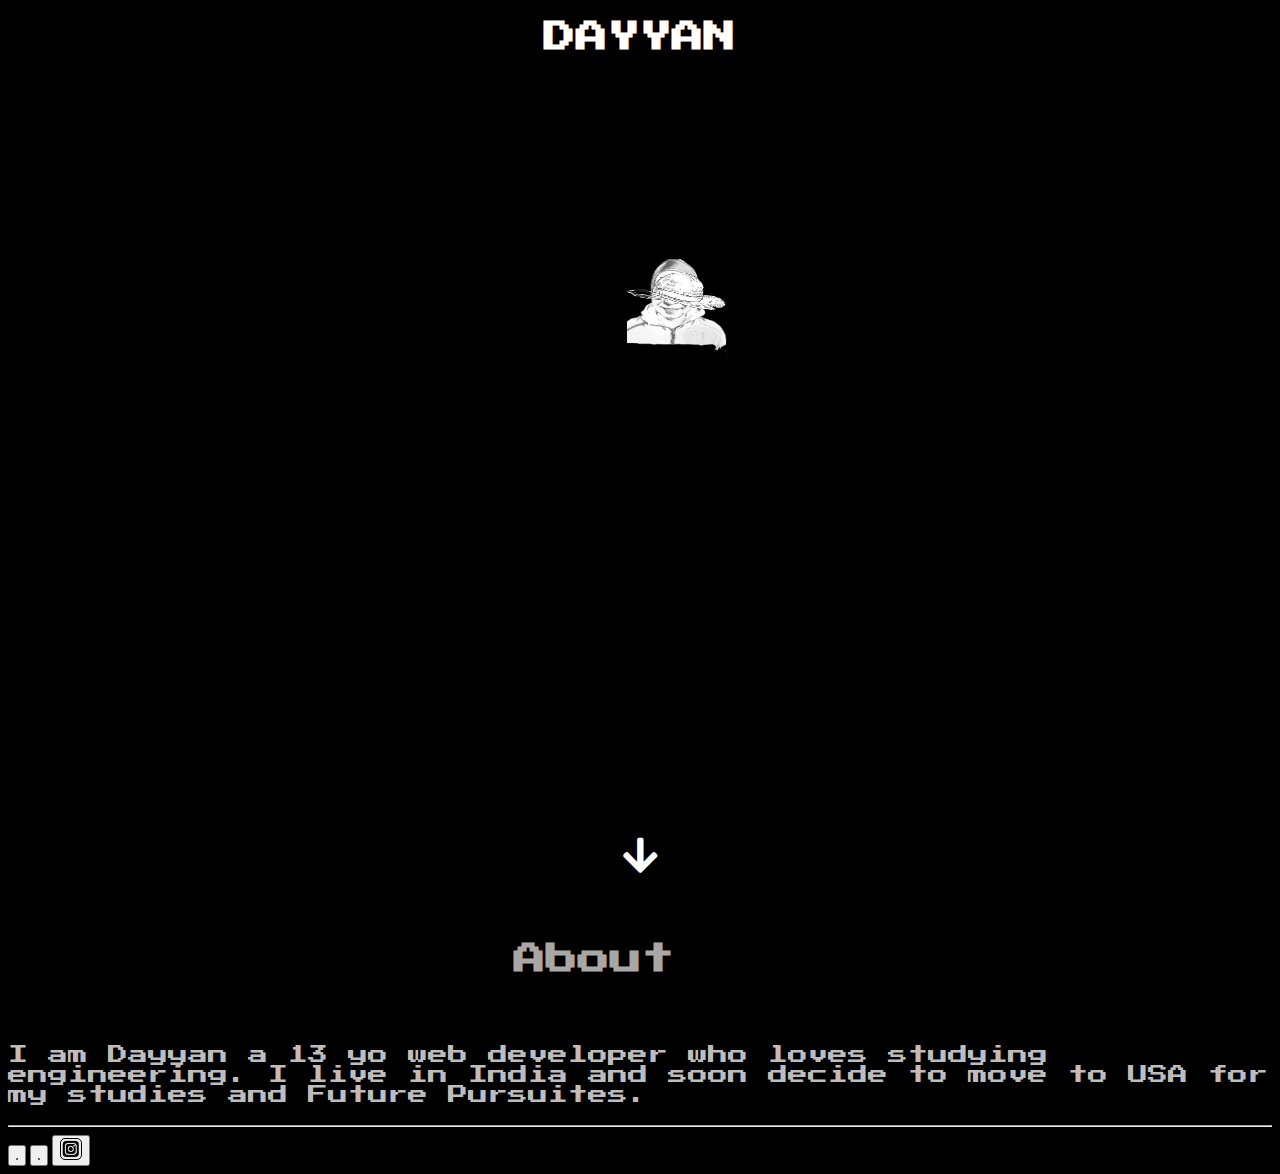
==== index.html @ 96e43b40 "Rename dayyan.html to index.html" ====
<!DOCTYPE html>
<html lang="en">
<head>
    <script>
    // Page Visibility API for refreshing the page when it becomes visible
    document.addEventListener('visibilitychange', function() {
            if (document.visibilityState === 'visible') {
                location.reload(); // Refresh the page when the tab is focused again
            }
        });

        // Scroll arrow hide and show logic
        window.addEventListener('DOMContentLoaded', function() {
            let lastScrollTop = 0;
            const arrow = document.querySelector('.scroll-arrow');

            window.addEventListener('scroll', function() {
                let currentScroll = window.pageYOffset || document.documentElement.scrollTop;

                // If scrolling down, hide the arrow
                if (currentScroll > lastScrollTop) {
                    arrow.style.opacity = '0'; // Hide the arrow
                } 
                // If scrolling up, show the arrow
                else {
                    arrow.style.opacity = '1'; // Show the arrow
                }

                // Update the last scroll position
                lastScrollTop = currentScroll <= 0 ? 0 : currentScroll;
            });
        });
    </script>

        <link rel="stylesheet" href="dayyan.css">
        <link rel="preconnect" href="https://fonts.googleapis.com">
        <link rel="preconnect" href="https://fonts.gstatic.com" crossorigin>
        <link href="https://fonts.googleapis.com/css2?family=Press+Start+2P&display=swap" rel="stylesheet">
        <link rel="stylesheet" href="https://cdnjs.cloudflare.com/ajax/libs/font-awesome/5.15.4/css/all.min.css">

    <title>Dayyan</title>
</head>
<body>

    <div class="container" >
        
        <h1 id="dayyan">DAYYAN</h1>
    <img class="luffy" src="luffy hat 3 bg removed.png" alt="">
    <img class="dayyan1" src="dayyan potrait .png" alt="">


    <div class="scroll-arrow">
        <i class="fas fa-arrow-down"></i> <!-- Font Awesome Sc  roll Down Icon -->
    </div>

    </div>

    <h1 class="about">About</h1>
    <p id="paraGraph"> I am Dayyan a 13 yo web developer who loves studying engineering. I live in India and soon decide to move to USA for my studies and Future Pursuites. <br>
    <hr>
        <a target="_blank" href="https://www.youtube.com/@aDayyanWani"><button><img id="about1" src="youtube img.png" alt=""></button></a>
        <a target="_blank"  href="https://x.com/DayyanWani"><button><img id="about2" src="X image.jpeg" alt=""></button></a>
        <a target="_blank"  href="https://www.instagram.com/dayyanwani/"><button><img id="about3" src="Emblem-Instagram-removebg-preview.png" alt=""></button></a>
</body>
</html>

<!--- current luffy image is vertically long make it shorter 
        - for better visiblity 
        - image over lay easier
    - dayyan image appear with the hat 
        - dayyn on its own place 
        - image comes in over his head 
    -  two sections 
        1 about secion 
            -  make the youtube instagram and x buttons oppear on this section
            - tell them where to contact you 
        2 timeline section 
            - it should be a date wise timeline 
            - with a line next to it 
            - where the things you do get added 
    -make the website more cyber punk like 
-  -->
---- dayyan.css ----
body{
    background: black;
    color: white;
    background-repeat: no-repeat;
    background-attachment: fixed;
}
#dayyan{
    display: block;

    font-family: "press start 2p";
    text-align: center;
}
.container{
    
    justify-content: center;
    align-items: center;
    height: 100vh;
    flex-direction: column;
    /* gap: 100px; */
  
}
.luffy
{
    width: 110px;
    height: 110px;
    position: absolute;
   
    animation: myslide;
    animation-duration: 2.5s ;
    display: block;
    margin-left: 48%;
    margin-top: 19vh;
    
}
@keyframes myslide {
     from{margin-left: 200%;}
    /* to{margin-left: 50%;} */
}
.dayyan1 {
    width: 100px; /* Set width correctly */
    height: 100px; /* Set height correctly */
    display: flex;
    margin-top: 206px;
    margin-left: 49%;
     /* Add position for animation to work */
    animation: dayyanSlide 2s  ; /* Add 'forwards' to keep final position */
}

@keyframes dayyanSlide {
    from {
        transform: translateX(-100vh); /* Start off the screen to the right */
    }
    to {
        transform: translateX(0%); /* End at original position */
    }
}






.scroll-arrow {
    position: absolute;
    bottom: 20px;
    left: 50%;
    transform: translateX(-50%);
    font-size: 40px;
    color: white;
    animation: bounce 1s infinite;
    opacity: 1;   /* Initially visible */
    transition: opacity 0.3s ease;  /* Smooth transition for fading */
}

@keyframes bounce {
    0% { transform: translateY(0); }
    50% { transform: translateY(10px); }
    100% { transform: translateY(0); }
}

#paraGraph{
    font-size: 20px;
    font-family: "press start 2p";
    display: flex
;
color: rgb(194, 187, 187);
}
#about1{
    height: 20px;
    border: 1px solid;
    padding: 0px;
    border-radius: 5px;
  

}
#about2{
    height: 20px;
    border: 1px solid;
    padding: 0px;
    border-radius: 5px;
}
#about3{
    height: 20px;
    border: 1px solid;
    padding: 0px;
    border-radius: 5px;
}
.about{
    display: flex;
    margin-left: 40%;
    color: rgb(168, 167, 167);
    font-family: "press start 2p";
    margin-bottom: 70px;
}
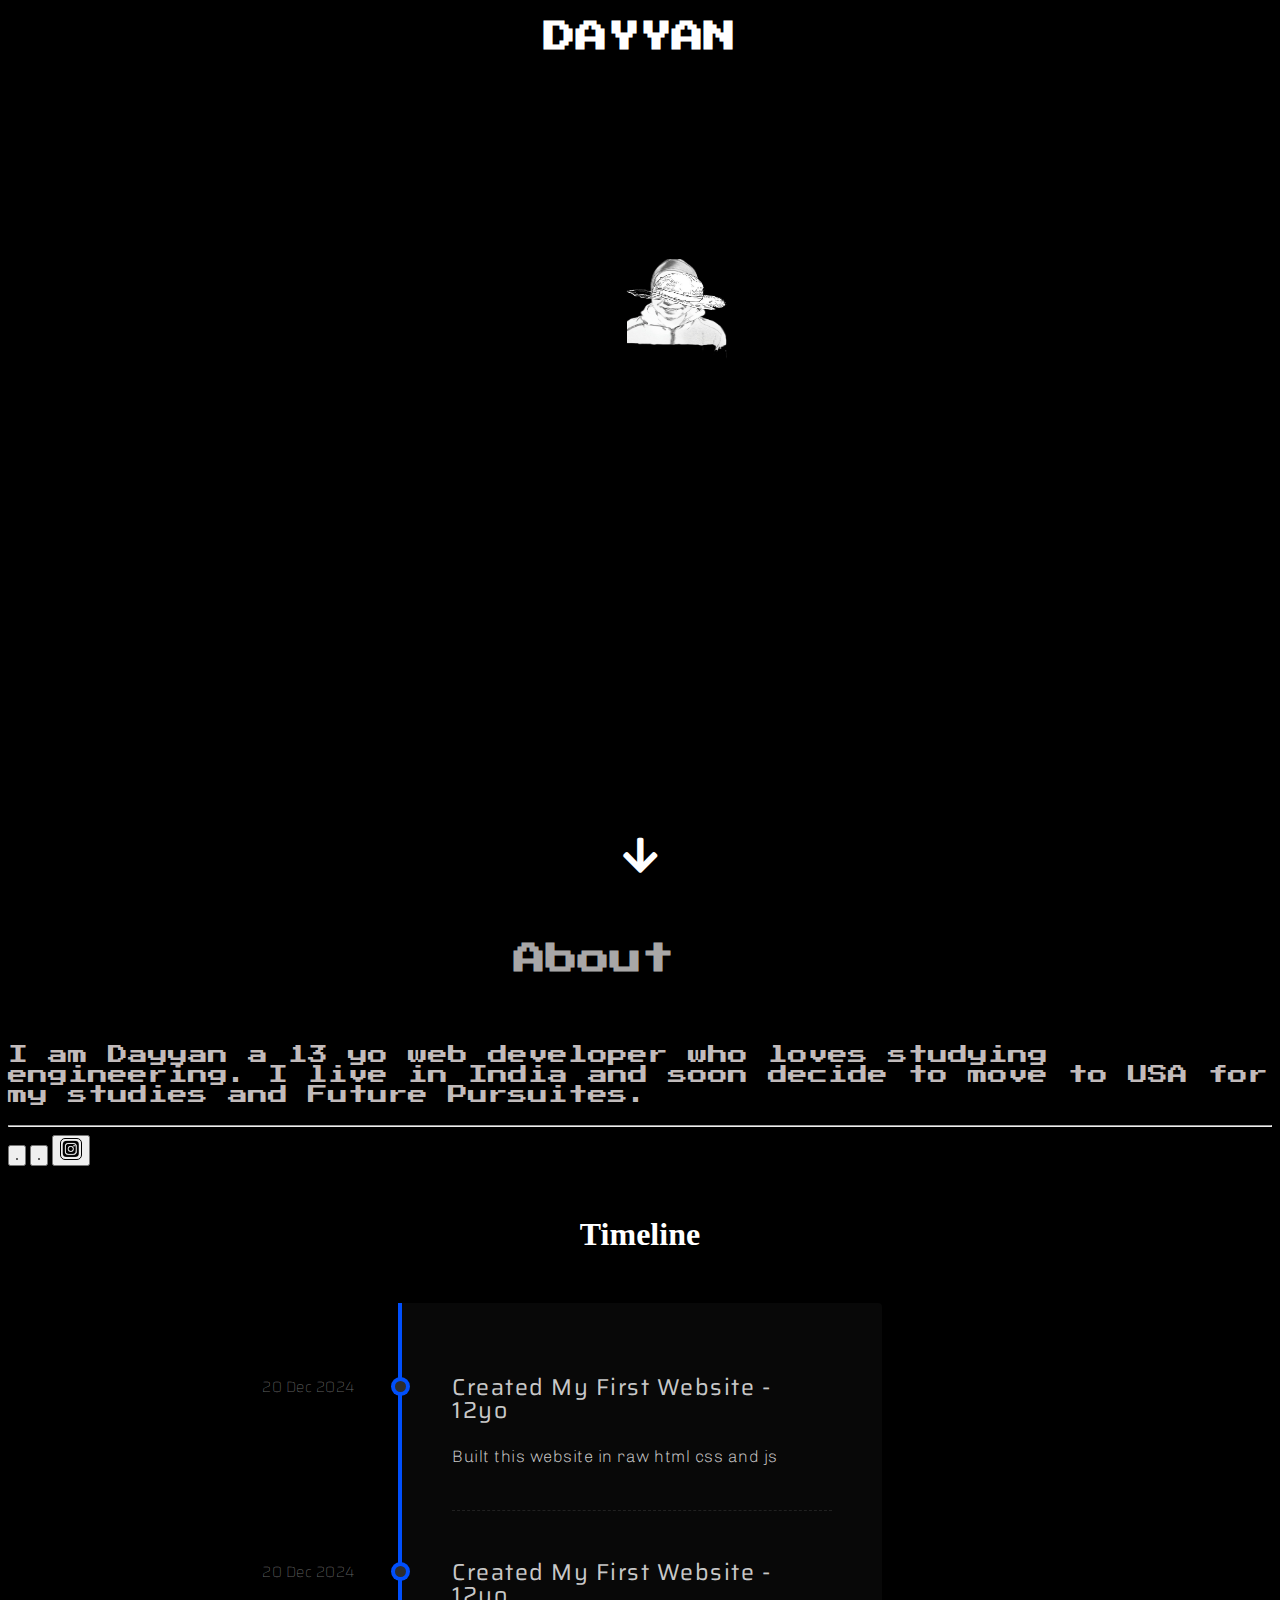
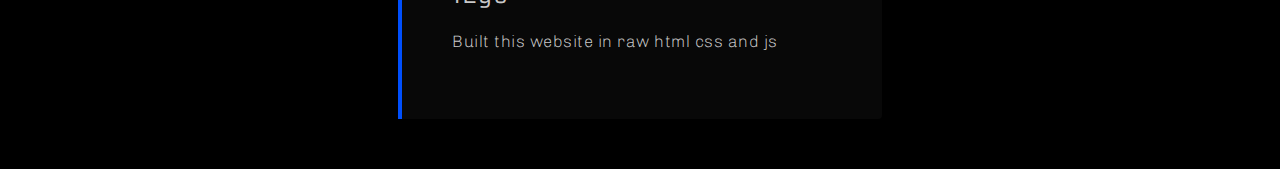
==== commit 9094ebf7: "Update index.html" ====
--- a/index.html
+++ b/index.html
@@ -30,6 +30,8 @@
                 lastScrollTop = currentScroll <= 0 ? 0 : currentScroll;
             });
         });
+
+        
     </script>
 
         <link rel="stylesheet" href="dayyan.css">
@@ -37,6 +39,7 @@
         <link rel="preconnect" href="https://fonts.gstatic.com" crossorigin>
         <link href="https://fonts.googleapis.com/css2?family=Press+Start+2P&display=swap" rel="stylesheet">
         <link rel="stylesheet" href="https://cdnjs.cloudflare.com/ajax/libs/font-awesome/5.15.4/css/all.min.css">
+        <link rel="stylesheet" href="timelinecss.css">
 
     <title>Dayyan</title>
 </head>
@@ -58,9 +61,43 @@
     <h1 class="about">About</h1>
     <p id="paraGraph"> I am Dayyan a 13 yo web developer who loves studying engineering. I live in India and soon decide to move to USA for my studies and Future Pursuites. <br>
     <hr>
+        
+
+
         <a target="_blank" href="https://www.youtube.com/@aDayyanWani"><button><img id="about1" src="youtube img.png" alt=""></button></a>
         <a target="_blank"  href="https://x.com/DayyanWani"><button><img id="about2" src="X image.jpeg" alt=""></button></a>
         <a target="_blank"  href="https://www.instagram.com/dayyanwani/"><button><img id="about3" src="Emblem-Instagram-removebg-preview.png" alt=""></button></a>
+       
+        <!-- <div class="notes">
+            <div class="vertical-line"></div>
+            <textarea class="notes" placeholder="Write your notes here..."></textarea>
+        </div>
+        <div class="notes">
+            <div class="vertical-line"></div>
+            <textarea class="notes" placeholder="Write your notes here..."></textarea>
+        </div> -->
+
+        <!-- TIME LINE -->
+
+        <div id="timeline-content">
+            <h1>Timeline</h1>
+          
+            <ul class="timeline">
+
+              <li class="event" data-date="20 Dec 2024">
+                <h3>Created My First Website - 12yo</h3>
+                <p>Built this website in raw html css and js</p>    
+              </li>
+              <li class="event" data-date="20 Dec 2024">
+                <h3>Created My First Website - 12yo</h3>
+                <p>Built this website in raw html css and js</p>    
+              </li>
+
+                </li>
+            </ul>
+          </div>
+
+
 </body>
 </html>
 
--- a/timelinecss.css
+++ b/timelinecss.css
@@ -0,0 +1,145 @@
+/* Import */
+@import url('https://fonts.googleapis.com/css?family=Chivo:300,300i,400,400i,700,700i,900,900i|Saira+Extra+Condensed:100,200,300,400,500,600,700,800|Saira:100,200,300,400,500,600,700,800');
+
+/* Variables (converted to CSS custom properties) */
+:root {
+  --background: #252827;
+
+  --color-primary: #004ffc;
+  --color-light: white;
+  --color-dim: #6c6d6d;
+  --spacing: 50px;
+  --radius: 4px;
+
+  --date: 120px;
+  --dotborder: 4px;
+  --dot: 11px;
+  --line: 4px;
+
+  --font-title: 'Saira', sans-serif;
+  --font-text: 'Chivo', sans-serif;
+}
+
+/* Base */
+/* body {
+  background: var(--background);
+  font-size: 16px;
+}
+
+p {
+  font-weight: 300;
+}
+
+a {
+  color: var(--color-dim);
+  text-decoration: none;
+  text-transform: uppercase;
+  display: block;
+  letter-spacing: 0.3em;
+  font-size: 0.6em;
+  font-weight: 400;
+  background: #252727;
+  padding: 0.3rem 1rem;
+  margin: 1.9rem 0 0 0;
+  float: right;
+}
+
+a:hover {
+  color: var(--color-light);
+  background: var(--color-primary);
+  border-bottom: 0.35em solid black;
+}
+
+strong {
+  font-weight: 600;
+}
+
+h1 {
+  font-family: var(--font-title);
+  letter-spacing: 1.5px;
+  color: var(--color-light);
+  font-weight: 400;
+  font-size: 2.4em;
+} */
+
+#timeline-content {
+  margin-top: var(--spacing);
+  text-align: center;
+}
+
+/* Timeline */
+.timeline {
+  border-left: var(--line) solid var(--color-primary);
+  border-bottom-right-radius: var(--radius);
+  border-top-right-radius: var(--radius);
+  background: rgba(255, 255, 255, 0.03);
+  color: rgba(255, 255, 255, 0.8);
+  font-family: var(--font-text);
+  margin: var(--spacing) auto;
+  letter-spacing: 0.5px;
+  position: relative;
+  line-height: 1.4em;
+  font-size: 1.03em;
+  padding: var(--spacing);
+  list-style: none;
+  text-align: left;
+  font-weight: 100;
+  max-width: 30%;
+}
+
+.timeline h1 {
+  font-family: var(--font-title);
+  letter-spacing: 1.5px;
+  font-weight: 100;
+  font-size: 1.4em;
+}
+
+.timeline h2,
+.timeline h3 {
+  font-family: var(--font-title);
+  letter-spacing: 1.5px;
+  font-weight: 400;
+  font-size: 1.4em;
+}
+
+.timeline .event {
+  border-bottom: 1px dashed rgba(255, 255, 255, 0.1);
+  padding-bottom: calc(var(--spacing) * 0.5);
+  margin-bottom: var(--spacing);
+  position: relative;
+}
+
+.timeline .event:last-of-type {
+  padding-bottom: 0;
+  margin-bottom: 0;
+  border: none;
+}
+
+.timeline .event:before,
+.timeline .event:after {
+  position: absolute;
+  display: block;
+  top: 0;
+}
+
+.timeline .event:before {
+  left: calc((((var(--date) * 0.6) + var(--spacing) + var(--line) + var(--dot) + (var(--dotborder) * 2)) * 1.5) * -1);
+  color: rgba(255, 255, 255, 0.4);
+  content: attr(data-date);
+  text-align: right;
+  font-weight: 100;
+  font-size: 0.9em;
+  min-width: var(--date);
+  font-family: var(--font-title);
+}
+
+.timeline .event:after {
+  box-shadow: 0 0 0 var(--dotborder) var(--color-primary);
+  left: calc((var(--spacing) + var(--line) + (var(--dot) * 0.35)) * -1);
+  background: #2d2d2d;
+  border-radius: 50%;
+  height: var(--dot);
+  width: var(--dot);
+  content: "";
+  top: 5px;
+}
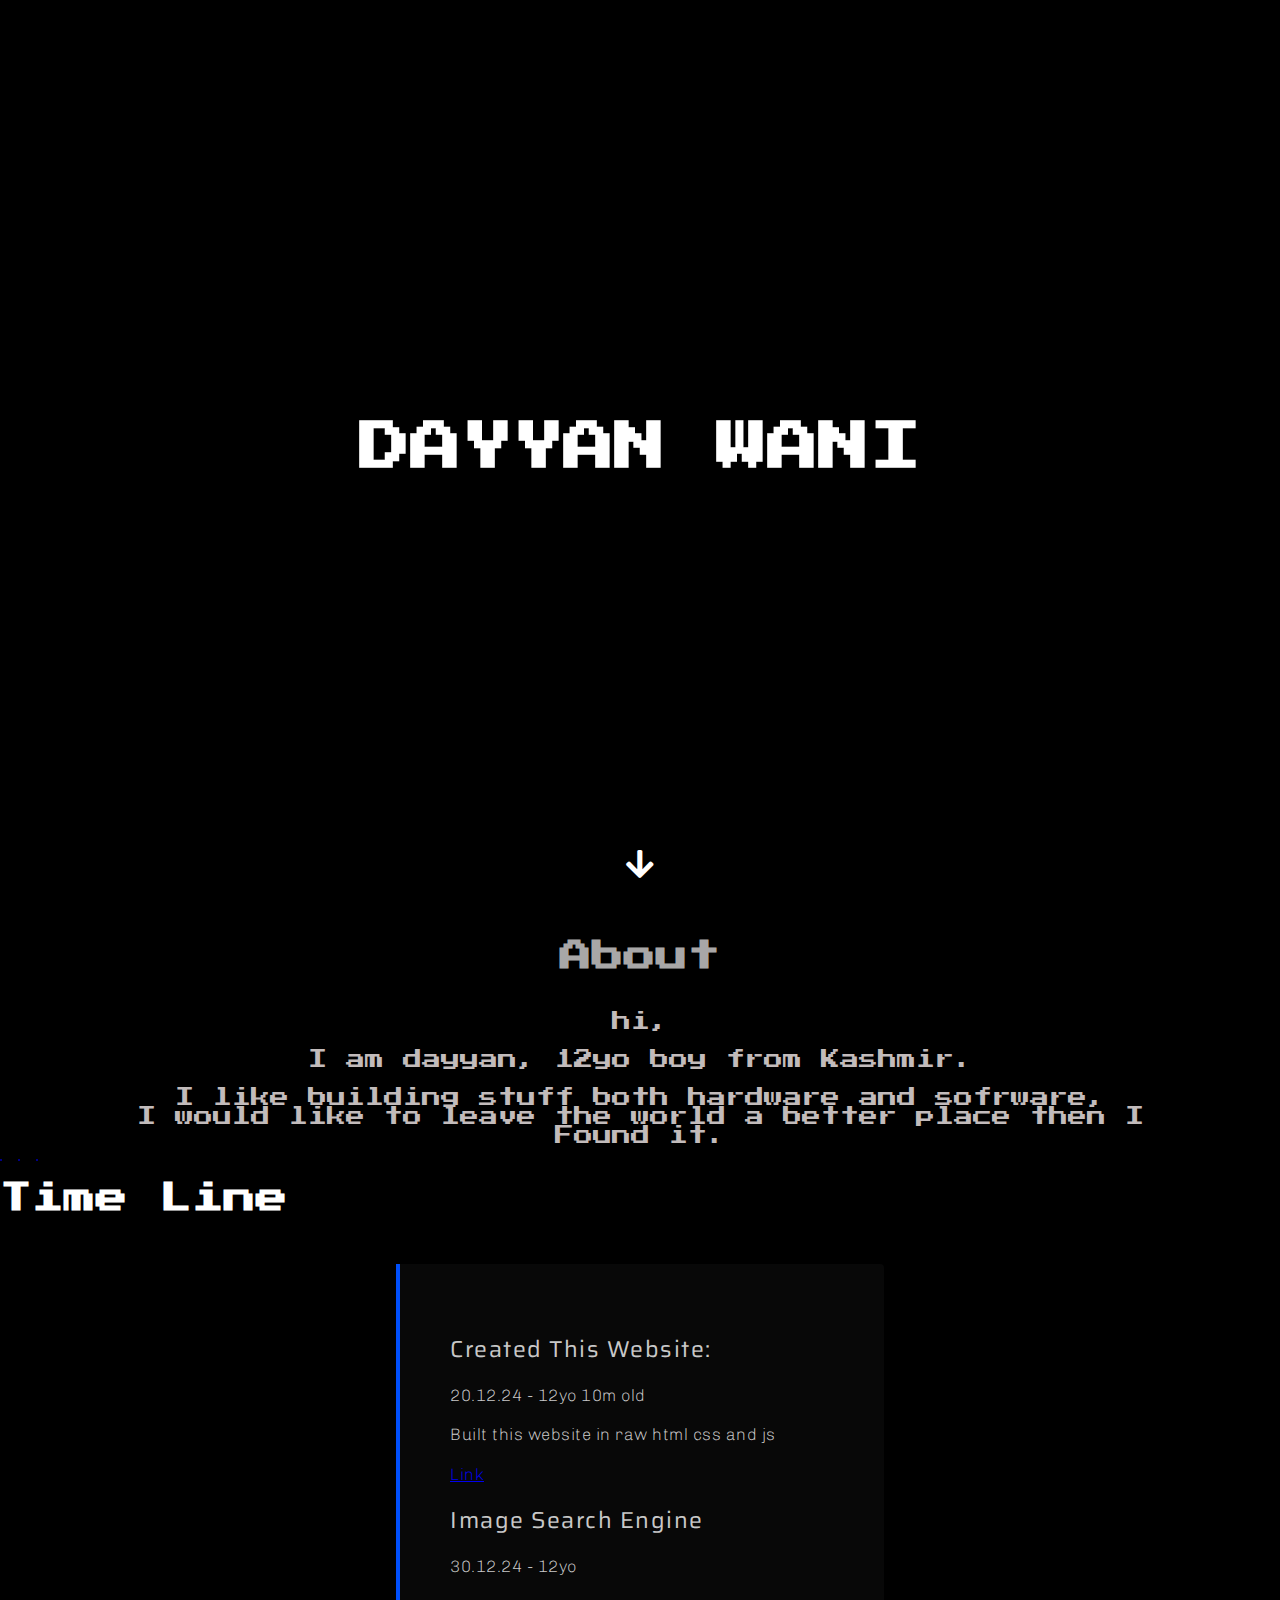
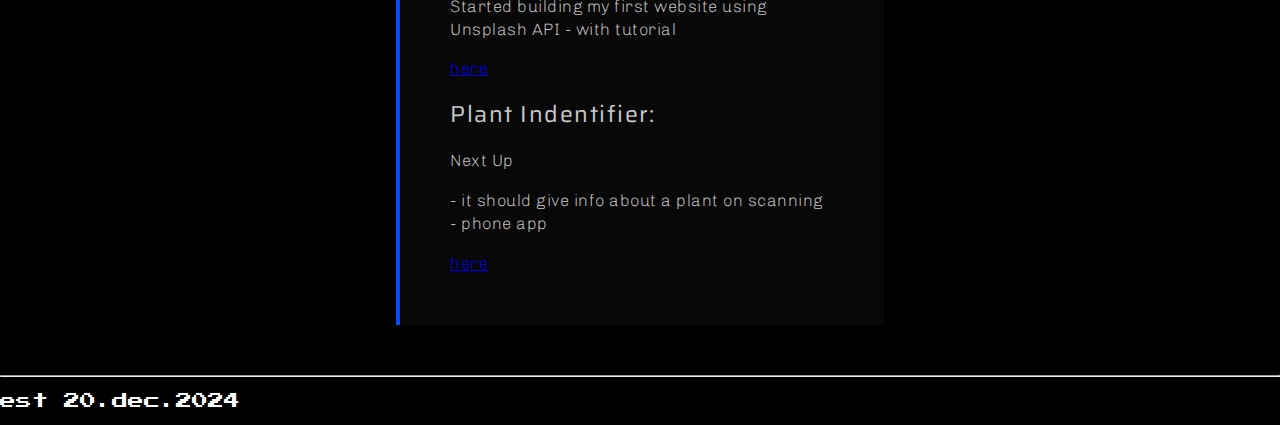
==== commit 8dc87865: "Update index.html" ====
--- a/index.html
+++ b/index.html
@@ -41,33 +41,46 @@
         <link rel="stylesheet" href="https://cdnjs.cloudflare.com/ajax/libs/font-awesome/5.15.4/css/all.min.css">
         <link rel="stylesheet" href="timelinecss.css">
 
-    <title>Dayyan</title>
+        <style>@import url('https://fonts.googleapis.com/css2?family=Jost:wght@200;300;400&display=swap');</style>
+        <title>Dayyan Wani</title>
 </head>
 <body>
-
+    <!-- heading -->
     <div class="container" >
-        
-        <h1 id="dayyan">DAYYAN</h1>
-    <img class="luffy" src="luffy hat 3 bg removed.png" alt="">
-    <img class="dayyan1" src="dayyan potrait .png" alt="">
-
-
-    <div class="scroll-arrow">
-        <i class="fas fa-arrow-down"></i> <!-- Font Awesome Sc  roll Down Icon -->
+        <div>
+                <h1 id="dayyan">DAYYAN WANI </h1>
+        </div>
+        <img class="dayyan1" src="https://i.pinimg.com/736x/78/40/fb/7840fb379eaeb9ad690fa4ead80137f1.jpg" alt="">
+    <!-- arrow  -->
+        <div class="scroll-arrow">
+            <i class="fas fa-arrow-down"></i> <!-- Font Awesome Sc  roll Down Icon -->
+        </div>
     </div>
 
+    <!-- about section -->
+     <div class="aboutContainer">
+        <div>
+            <h1 class="about">About</h1>
+
+            <p id="paraGraph">hi,  
+                <br><br>I am dayyan, 12yo boy from Kashmir. 
+                <br> <br>I like building stuff both hardware and sofrware, 
+                <br>I would like to leave the world a better place then I Found it.
+
+                
+            </p>
+
+        </div>
+            <!--social Link  -->
+        <div class="socialLinks">
+
+            <a target="_blank" href="https://www.youtube.com/@aDayyanWani"><img id="about1" src="youtubelogo.svg" alt=""></a>
+
+            <a target="_blank"  href="https://x.com/DayyanWani"><img id="about2" src="X image.jpeg" alt=""></a>
+
+            <a target="_blank"  href="https://www.instagram.com/dayyanwani/"><img id="about3" src="instagramlogo.svg" alt=""></a>
+        </div>
     </div>
-
-    <h1 class="about">About</h1>
-    <p id="paraGraph"> I am Dayyan a 13 yo web developer who loves studying engineering. I live in India and soon decide to move to USA for my studies and Future Pursuites. <br>
-    <hr>
-        
-
-
-        <a target="_blank" href="https://www.youtube.com/@aDayyanWani"><button><img id="about1" src="youtube img.png" alt=""></button></a>
-        <a target="_blank"  href="https://x.com/DayyanWani"><button><img id="about2" src="X image.jpeg" alt=""></button></a>
-        <a target="_blank"  href="https://www.instagram.com/dayyanwani/"><button><img id="about3" src="Emblem-Instagram-removebg-preview.png" alt=""></button></a>
-       
         <!-- <div class="notes">
             <div class="vertical-line"></div>
             <textarea class="notes" placeholder="Write your notes here..."></textarea>
@@ -77,43 +90,56 @@
             <textarea class="notes" placeholder="Write your notes here..."></textarea>
         </div> -->
 
+            <div class="timelineheading">
+                <h1>Time Line</h1>
+            </div>
+
         <!-- TIME LINE -->
-
-        <div id="timeline-content">
-            <h1>Timeline</h1>
-          
-            <ul class="timeline">
-
-              <li class="event" data-date="20 Dec 2024">
-                <h3>Created My First Website - 12yo</h3>
-                <p>Built this website in raw html css and js</p>    
-              </li>
-              <li class="event" data-date="20 Dec 2024">
-                <h3>Created My First Website - 12yo</h3>
-                <p>Built this website in raw html css and js</p>    
-              </li>
-
-                </li>
-            </ul>
+        <div class="timelineContainer">
+        <div class="timeline">
+            <div class="outer">
+                
+              <div class="card">
+                <div class="info">
+                  <h3 class="infoHeading">Created This Website:
+                  </h3>
+                  <p class="date">20.12.24 - 12yo 10m old</p>
+                  <p class="infoPara">Built this website in raw html css and js</p>
+                  <a class="infoLink" href="https://dayyanwani.vercel.app">Link</a>
+                </div>
+              </div>
+              <div class="card">
+                <div class="info">
+                  <h3 class="infoHeading">Image Search Engine</h3>
+                  <p class="date">30.12.24 - 12yo</p>
+                  <p class="infoPara">Started building my first website using Unsplash API - with tutorial </p>
+                  <a class="infoLink" href="https://dayyanwani.vercel.app">here</a>
+                </div>
+              </div>
+              <div class="card">
+                <div class="info">
+                  <h3 class="infoHeading">Plant Indentifier: </h3>
+                  <p class="date">Next Up</p>
+                  <p class="infoPara">- it should give info about a plant on scanning  <br> - phone app</p>
+                  <a class="infoLink" href="https://dayyanwani.vercel.app">here</a>
+                </div>
+            </div>
           </div>
+        </div>
+        </div>
+        <hr>
+        <div class="footerBottom">
+            <p>est 20.dec.2024</p>
+        </div>
 
 
 </body>
 </html>
 
-<!--- current luffy image is vertically long make it shorter 
-        - for better visiblity 
-        - image over lay easier
-    - dayyan image appear with the hat 
-        - dayyn on its own place 
-        - image comes in over his head 
-    -  two sections 
-        1 about secion 
-            -  make the youtube instagram and x buttons oppear on this section
-            - tell them where to contact you 
-        2 timeline section 
-            - it should be a date wise timeline 
-            - with a line next to it 
-            - where the things you do get added 
-    -make the website more cyber punk like 
--  -->
+<!-- full name -->
+ <!-- dayyan on top not in the middle  -->
+ <!-- image change with something else -->
+    <!-- new image or something else completely -->
+<!-- hi am dayyan a 12yo boy who is interested in creating maximum value for the world. currently india based in india.  -->
+ <!-- links improve-->
+<!-- time linne text font change -->
--- a/dayyan.css
+++ b/dayyan.css
@@ -1,57 +1,140 @@
-body{
+/* General Styles */
+body {
     background: black;
     color: white;
     background-repeat: no-repeat;
     background-attachment: fixed;
+    margin: 0;
+    font-family: "Press Start 2P", sans-serif;
 }
-#dayyan{
-    display: block;
 
-    font-family: "press start 2p";
-    text-align: center;
-}
-.container{
-    
+.container {
+    display: flex;
+    flex-direction: column;
     justify-content: center;
     align-items: center;
     height: 100vh;
-    flex-direction: column;
-    /* gap: 100px; */
-  
+    text-align: center;
 }
-.luffy
-{
-    width: 110px;
-    height: 110px;
+
+/* Dayyan Title */
+#dayyan {
+    font-size: 4vw;
+    margin-bottom: 20px;
+}
+
+/* Images */
+.luffy {
+    width: 40vh;
+    height: auto;
     position: absolute;
-   
-    animation: myslide;
-    animation-duration: 2.5s ;
-    display: block;
-    margin-left: 48%;
-    margin-top: 19vh;
-    
+    animation: myslide 4s;
+    margin-bottom: 15vh;
+    margin-right: 18vh;
 }
+
 @keyframes myslide {
-     from{margin-left: 200%;}
-    /* to{margin-left: 50%;} */
+    from { margin-left: 200%; }
+    to { margin-left: 0; }
 }
+
 .dayyan1 {
-    width: 100px; /* Set width correctly */
-    height: 100px; /* Set height correctly */
-    display: flex;
-    margin-top: 206px;
-    margin-left: 49%;
-     /* Add position for animation to work */
-    animation: dayyanSlide 2s  ; /* Add 'forwards' to keep final position */
+    width: 40vh;
+    height: auto;
+    margin-top: 20px;
+    animation: dayyanSlide 2s;
 }
 
 @keyframes dayyanSlide {
-    from {
-        transform: translateX(-100vh); /* Start off the screen to the right */
+    from { transform: translateX(-100%); }
+    to { transform: translateX(0); }
+}
+
+/* Scroll Arrow */
+.scroll-arrow {
+    position: absolute;
+    bottom: 20px;
+    left: 50%;
+    transform: translateX(-50%);
+    font-size: 2rem;
+    color: white;
+    animation: bounce 1s infinite;
+    opacity: 1;
+    transition: opacity 0.3s ease;
+}
+
+@keyframes bounce {
+    0% { transform: translateY(0); }
+    50% { transform: translateY(10px); }
+    100% { transform: translateY(0); }
+}
+
+/* About Section */
+.about {
+    color: rgb(168, 167, 167);
+    text-align: center;
+    font-size: 2rem;
+    margin: 40px 0;
+    
+}
+
+    #about1{
+        height: 20px;
+        border: 1px solid;
+        padding: 0px;
+        border-radius: 5px;
+      
+    
     }
-    to {
-        transform: translateX(0%); /* End at original position */
+    #about2{
+        height: 20px;
+        border: 1px solid;
+        padding: 0px;
+        border-radius: 5px;
+    }
+    #about3{
+        height: 20px;
+        border: 1px solid;
+        padding: 0px;
+        border-radius: 5px;}
+#paraGraph {
+    font-size: 1.2rem;
+    color: rgb(194, 187, 187);
+    text-align: center;
+    margin: 0 10%;
+}
+
+.social-links {
+    display: flex;
+    justify-content: center;
+    gap: 10px;
+    margin-top: 20px;
+}
+
+.social-links img {
+    width: 30px;
+    height: 30px;
+    border: 1px solid;
+    border-radius: 5px;
+}
+
+/* Responsive Design */
+@media (max-width: 768px) {
+    #dayyan {
+        font-size: 6vw;
+    }
+
+    .luffy, .dayyan1 {
+        width: 20vw;
+    }
+
+    #paraGraph {
+        font-size: 1rem;
+    }
+
+    .social-links img {
+        width: 25px;
+        height: 25px;
     }
 }
 
@@ -60,55 +143,22 @@
 
 
 
-.scroll-arrow {
-    position: absolute;
-    bottom: 20px;
-    left: 50%;
-    transform: translateX(-50%);
-    font-size: 40px;
-    color: white;
-    animation: bounce 1s infinite;
-    opacity: 1;   /* Initially visible */
-    transition: opacity 0.3s ease;  /* Smooth transition for fading */
-}
 
-@keyframes bounce {
-    0% { transform: translateY(0); }
-    50% { transform: translateY(10px); }
-    100% { transform: translateY(0); }
-}
 
-#paraGraph{
-    font-size: 20px;
-    font-family: "press start 2p";
-    display: flex
-;
-color: rgb(194, 187, 187);
-}
-#about1{
-    height: 20px;
-    border: 1px solid;
-    padding: 0px;
-    border-radius: 5px;
-  
 
-}
-#about2{
-    height: 20px;
-    border: 1px solid;
-    padding: 0px;
-    border-radius: 5px;
-}
-#about3{
-    height: 20px;
-    border: 1px solid;
-    padding: 0px;
-    border-radius: 5px;
-}
-.about{
-    display: flex;
-    margin-left: 40%;
-    color: rgb(168, 167, 167);
-    font-family: "press start 2p";
-    margin-bottom: 70px;
-}+
+
+
+
+
+
+
+
+
+
+
+
+
+
+
+
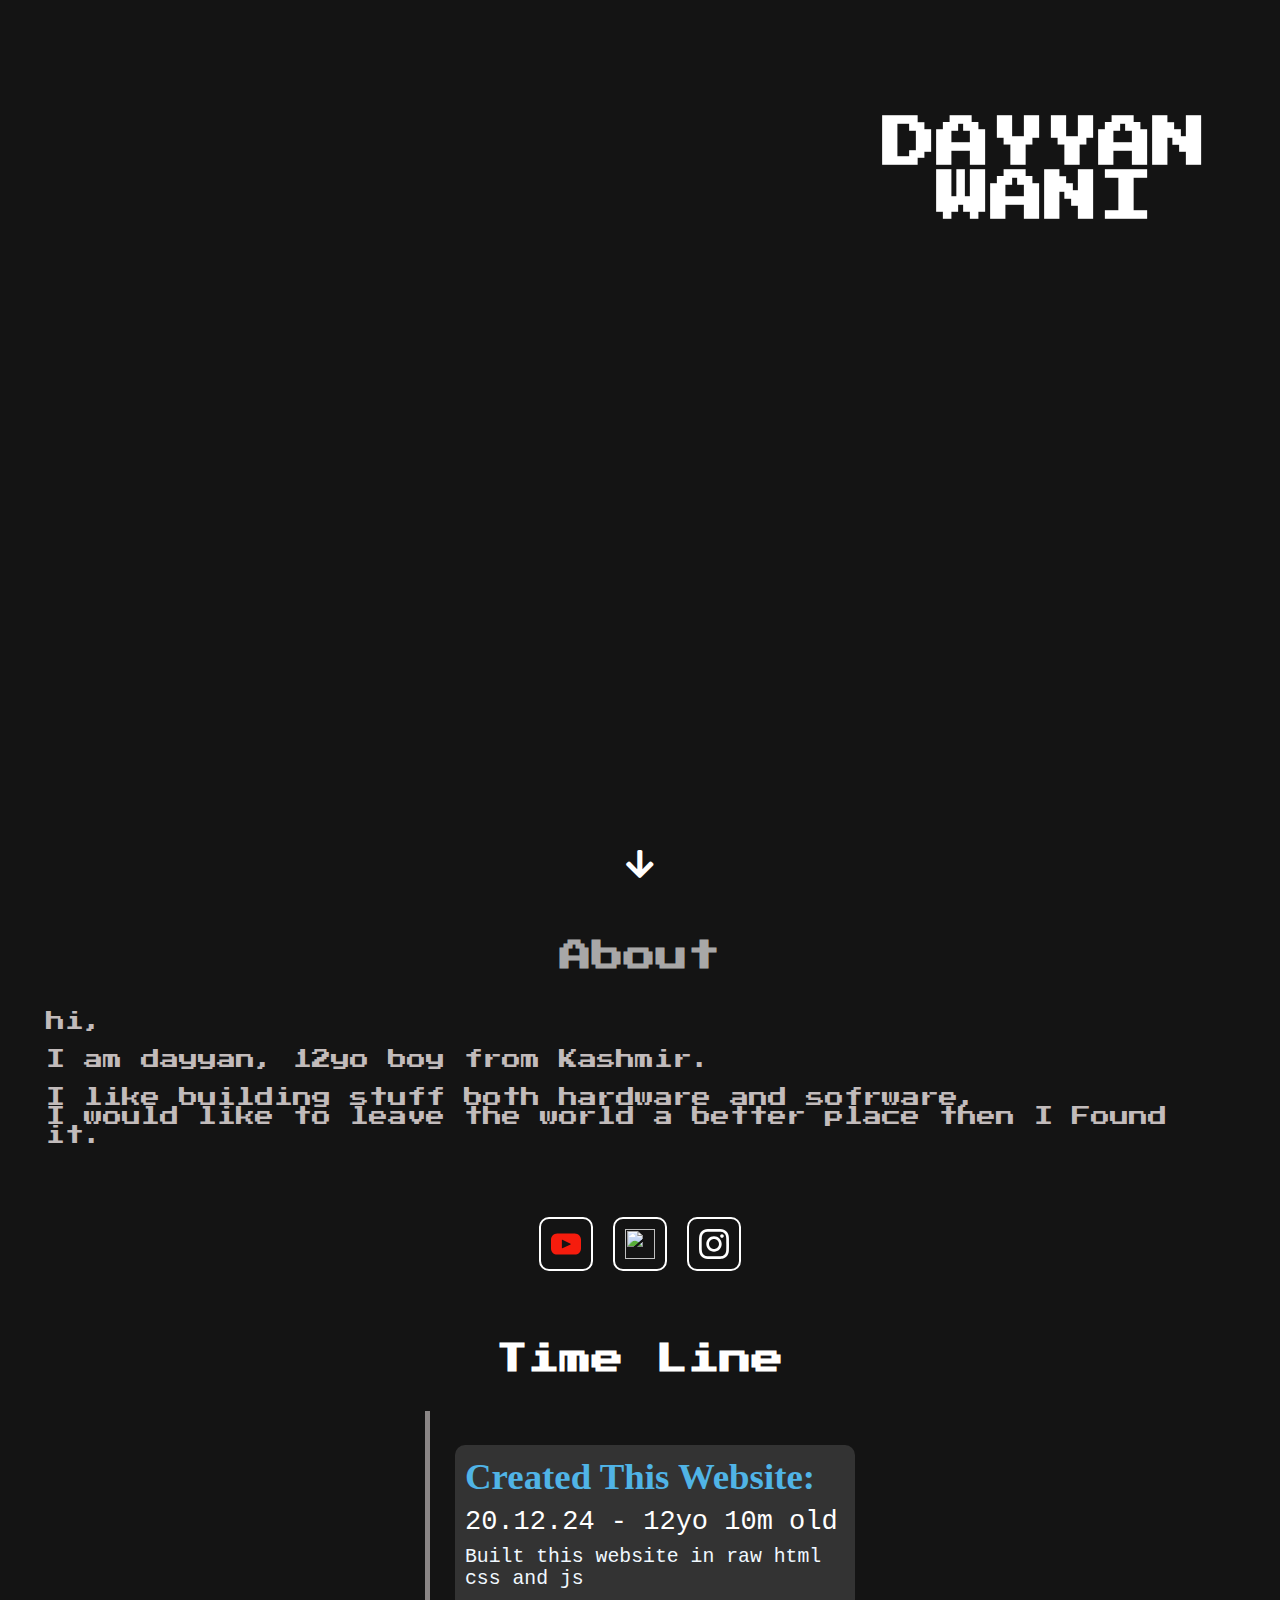
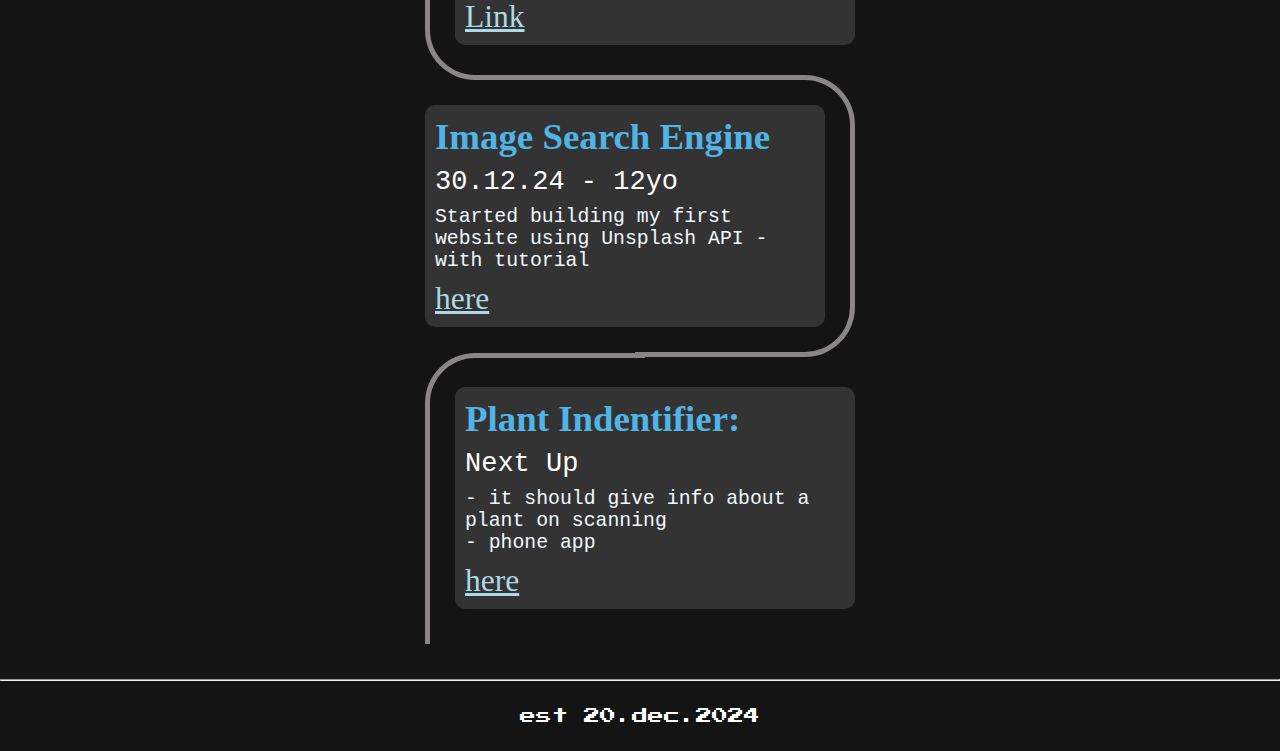
==== commit 83667205: "Update index.html" ====
--- a/index.html
+++ b/index.html
@@ -43,6 +43,7 @@
 
         <style>@import url('https://fonts.googleapis.com/css2?family=Jost:wght@200;300;400&display=swap');</style>
         <title>Dayyan Wani</title>
+        <link rel="icon" href="luffyhat.png" type="image/x-icon">
 </head>
 <body>
     <!-- heading -->
--- a/dayyan.css
+++ b/dayyan.css
@@ -1,6 +1,6 @@
 /* General Styles */
 body {
-    background: black;
+    background: rgb(20,20,20);
     color: white;
     background-repeat: no-repeat;
     background-attachment: fixed;
@@ -17,10 +17,21 @@
     text-align: center;
 }
 
+
 /* Dayyan Title */
 #dayyan {
-    font-size: 4vw;
-    margin-bottom: 20px;
+    position: absolute;
+    top: 10vh; /* Adjust spacing from the top */
+    left: 50%;
+    transform: translateX(-50%);
+    font-size: 6vh;
+    margin: 0; /* Remove unnecessary margins */
+    text-align: center;
+    z-index: 10;
+    padding-top: 3vh;    
+    margin-left: 45vh;
+}/* ;
+
 }
 
 /* Images */
@@ -39,16 +50,18 @@
 }
 
 .dayyan1 {
-    width: 40vh;
-    height: auto;
+    width: 93vh;
+    /* height: ; */
     margin-top: 20px;
-    animation: dayyanSlide 2s;
+    transform: rotate( 90deg);
+    /* animation: dayyanSlide 2s; */
 }
 
-@keyframes dayyanSlide {
+
+/* @keyframes dayyanSlide {
     from { transform: translateX(-100%); }
     to { transform: translateX(0); }
-}
+} */
 
 /* Scroll Arrow */
 .scroll-arrow {
@@ -69,6 +82,11 @@
     100% { transform: translateY(0); }
 }
 
+.aboutContainer{
+    margin: 4vh;
+
+}
+
 /* About Section */
 .about {
     color: rgb(168, 167, 167);
@@ -77,46 +95,46 @@
     margin: 40px 0;
     
 }
+/* About Section Links */
+#about1, #about2, #about3 {
+    align-content: center;
+    width: 30px; /* Increase size */
+    height: 30px;
+    border: 2px solid white; /* Bolder border */
+    border-radius: 10px; /* Softer corners */
+    padding: 10px; /* Add padding for better spacing */
+    transition: transform 0.3s ease, box-shadow 0.3s ease; /* Smooth hover effects */
+    gap: 10px;
+}
 
-    #about1{
-        height: 20px;
-        border: 1px solid;
-        padding: 0px;
-        border-radius: 5px;
-      
-    
-    }
-    #about2{
-        height: 20px;
-        border: 1px solid;
-        padding: 0px;
-        border-radius: 5px;
-    }
-    #about3{
-        height: 20px;
-        border: 1px solid;
-        padding: 0px;
-        border-radius: 5px;}
+/* Hover Effect */
+#about1:hover, #about2:hover, #about3:hover {
+    transform: scale(1.2); /* Slightly enlarge on hover */
+    box-shadow: 0 0 10px rgba(255, 255, 255, 0.8); /* Add glowing effect */
+}
+
+/* Center the links */
+.socialLinks {
+    display: flex;
+    justify-content: center;
+    gap: 20px; /* Increase spacing between icons */
+    margin-top: 8vh;
+}
+
 #paraGraph {
     font-size: 1.2rem;
     color: rgb(194, 187, 187);
-    text-align: center;
-    margin: 0 10%;
+    text-align: left; /* Align text to the left */
+    margin: 0; /* Remove margins */
+    padding: 0 10px; /* Add padding for spacing from edges */
+    gap: 50px;
 }
 
-.social-links {
-    display: flex;
-    justify-content: center;
-    gap: 10px;
-    margin-top: 20px;
-}
 
-.social-links img {
-    width: 30px;
-    height: 30px;
-    border: 1px solid;
-    border-radius: 5px;
-}
+.timelineheading{
+    padding-top: 4vh;
+    text-align: center;
+  }
 
 /* Responsive Design */
 @media (max-width: 768px) {
@@ -132,10 +150,16 @@
         font-size: 1rem;
     }
 
-    .social-links img {
+    .socialLinks img {
         width: 25px;
         height: 25px;
     }
+}
+.footerBottom{
+     display: flex;
+     text-align: center;
+     justify-content: center;
+     margin: 3vh;
 }
 
 
--- a/timelinecss.css
+++ b/timelinecss.css
@@ -1,145 +1,312 @@
-/* Import */
-@import url('https://fonts.googleapis.com/css?family=Chivo:300,300i,400,400i,700,700i,900,900i|Saira+Extra+Condensed:100,200,300,400,500,600,700,800|Saira:100,200,300,400,500,600,700,800');
-
-/* Variables (converted to CSS custom properties) */
 :root {
-  --background: #252827;
-
-  --color-primary: #004ffc;
-  --color-light: white;
-  --color-dim: #6c6d6d;
-  --spacing: 50px;
-  --radius: 4px;
-
-  --date: 120px;
-  --dotborder: 4px;
-  --dot: 11px;
-  --line: 4px;
-
-  --font-title: 'Saira', sans-serif;
-  --font-text: 'Chivo', sans-serif;
-}
-
-/* Base */
-/* body {
-  background: var(--background);
-  font-size: 16px;
-}
-
-p {
-  font-weight: 300;
-}
-
-a {
-  color: var(--color-dim);
-  text-decoration: none;
-  text-transform: uppercase;
-  display: block;
-  letter-spacing: 0.3em;
-  font-size: 0.6em;
-  font-weight: 400;
-  background: #252727;
-  padding: 0.3rem 1rem;
-  margin: 1.9rem 0 0 0;
-  float: right;
-}
-
-a:hover {
-  color: var(--color-light);
-  background: var(--color-primary);
-  border-bottom: 0.35em solid black;
-}
-
-strong {
-  font-weight: 600;
-}
-
-h1 {
-  font-family: var(--font-title);
-  letter-spacing: 1.5px;
-  color: var(--color-light);
-  font-weight: 400;
-  font-size: 2.4em;
+  --primary-color: rgb(20 , 20 , 20);
+  --background-color: rgb(20, 20 , 20 );
+  --font: sans-serif;
+}
+
+* {
+  margin: 0;
+  padding: 0;
+}
+
+.timelineContainer{
+  display: flex;
+  text-align: center;
+  justify-content: center;
+}
+
+/* Timeline Container */
+.timeline {
+  background: var(--primary-color);
+  margin: 20px auto;
+  padding: 20px;
+}
+
+/* Card container */
+.card {
+  position: relative;
+  max-width: 400px;
+}
+
+/* setting padding based on even or odd */
+.card:nth-child(odd) {
+  padding: 30px 0 30px 30px;
+}
+.card:nth-child(even) {
+  padding: 30px 30px 30px 0;
+}
+/* Global ::before */
+.card::before {
+  content: "";
+  position: absolute;
+  width: 50%;
+  border: solid rgb(138, 134, 134);
+}
+
+/* Setting the border of top, bottom, left */
+.card:nth-child(odd)::before {
+  left: 0px;
+  top: -4.5px;
+  bottom: -4.5px;
+  border-width: 5px 0 5px 5px;
+  border-radius: 50px 0 0 50px;
+}
+
+/* Setting the top and bottom to "-5px" because earlier it was out of a pixel in mobile devices */
+@media only screen and (max-width: 400px) {
+  .card:nth-child(odd)::before {
+    top: -5px;
+    bottom: -5px;
+  }
+}
+
+/* Setting the border of top, bottom, right */
+.card:nth-child(even)::before {
+  right: 0;
+  top: 0;
+  bottom: 0;
+  border-width: 5px 5px 5px 0;
+  border-radius: 0 50px 50px 0;
+}
+
+/* Removing the border if it is the first card */
+.card:first-child::before {
+  border-top: 0;
+  border-top-left-radius: 0;
+}
+
+/* Removing the border if it is the last card  and it's odd */
+.card:last-child:nth-child(odd)::before {
+  border-bottom: 0;
+  border-bottom-left-radius: 0;
+}
+
+/* Removing the border if it is the last card  and it's even */
+.card:last-child:nth-child(even)::before {
+  border-bottom: 0;
+  border-bottom-right-radius: 0;
+}
+
+/* Information about the timeline */
+.info {
+  display: flex;
+  flex-direction: column;
+  background: #333;
+  color: gray;
+  border-radius: 10px;
+  padding: 10px;
+  gap: 1vh;
+  text-align: left;
+  font-family: Cambria, Cochin, Georgia, Times, 'Times New Roman', serif;
+  font-size: 3.5vh;
+}
+
+.date{
+  color: white ;
+  font-size: 3vh;
+  font-family: 'Courier New', Courier, monospace;
+}
+
+.infoPara{
+  color: aliceblue;
+  font-family: 'Courier New', Courier, monospace;
+  font-size: 2.2vh;
+
+}
+
+.infoLink{
+  color: lightblue;
+}
+
+
+/* Title of the card */
+.title {
+  color: rgb(0, 0, 0);
+  position: relative;
+}
+
+.infoHeading{
+  color: rgb(80, 180, 230);
+}
+
+/* Timeline dot  */
+/* .title::before {
+  content: "";
+  position: absolute;
+  width: 10px;
+  height: 10px;
+  background: white;
+  border-radius: 999px;
+  border: 3px solid rgb(7,66,58);
 } */
 
-#timeline-content {
-  margin-top: var(--spacing);
-  text-align: center;
-}
-
-/* Timeline */
-.timeline {
-  border-left: var(--line) solid var(--color-primary);
-  border-bottom-right-radius: var(--radius);
-  border-top-right-radius: var(--radius);
-  background: rgba(255, 255, 255, 0.03);
-  color: rgba(255, 255, 255, 0.8);
-  font-family: var(--font-text);
-  margin: var(--spacing) auto;
-  letter-spacing: 0.5px;
-  position: relative;
-  line-height: 1.4em;
-  font-size: 1.03em;
-  padding: var(--spacing);
-  list-style: none;
-  text-align: left;
-  font-weight: 100;
-  max-width: 30%;
-}
-
-.timeline h1 {
-  font-family: var(--font-title);
-  letter-spacing: 1.5px;
-  font-weight: 100;
-  font-size: 1.4em;
-}
-
-.timeline h2,
-.timeline h3 {
-  font-family: var(--font-title);
-  letter-spacing: 1.5px;
-  font-weight: 400;
-  font-size: 1.4em;
-}
-
-.timeline .event {
-  border-bottom: 1px dashed rgba(255, 255, 255, 0.1);
-  padding-bottom: calc(var(--spacing) * 0.5);
-  margin-bottom: var(--spacing);
-  position: relative;
-}
-
-.timeline .event:last-of-type {
-  padding-bottom: 0;
-  margin-bottom: 0;
-  border: none;
-}
-
-.timeline .event:before,
-.timeline .event:after {
-  position: absolute;
-  display: block;
-  top: 0;
-}
-
-.timeline .event:before {
-  left: calc((((var(--date) * 0.6) + var(--spacing) + var(--line) + var(--dot) + (var(--dotborder) * 2)) * 1.5) * -1);
-  color: rgba(255, 255, 255, 0.4);
-  content: attr(data-date);
+/* text right if the card is even  */
+.card:nth-child(even) > .info > .title {
   text-align: right;
-  font-weight: 100;
-  font-size: 0.9em;
-  min-width: var(--date);
-  font-family: var(--font-title);
-}
-
-.timeline .event:after {
-  box-shadow: 0 0 0 var(--dotborder) var(--color-primary);
-  left: calc((var(--spacing) + var(--line) + (var(--dot) * 0.35)) * -1);
-  background: #2d2d2d;
-  border-radius: 50%;
-  height: var(--dot);
-  width: var(--dot);
-  content: "";
-  top: 5px;
-}
+}
+
+/* setting dot to the left if the card is odd */
+.card:nth-child(odd) > .info > .title::before {
+  left: -45px;
+}
+
+/* setting dot to the right if the card is odd */
+.card:nth-child(even) > .info > .title::before {
+  right: -45px;
+}
+
+
+
+
+/* OTHER DEVICES */
+
+/* Mobile View (max-width: 768px) */
+@media (max-width: 768px) {
+  /* General */
+  body {
+    font-size: 0.9rem;
+  }
+
+  .container {
+    flex-direction: column;
+    padding: 20px;
+  }
+
+  #dayyan {
+    font-size: 4vw;
+    top: 5vh;
+    margin-left: 0; /* Center the title for smaller screens */
+  }
+
+  .dayyan1 {
+    width: 80vw;
+    transform: none; /* Remove rotation for better viewing */
+  }
+
+  .scroll-arrow {
+    font-size: 1.5rem;
+  }
+
+  .aboutContainer {
+    margin: 5vh 2vw;
+    padding: 0;
+  }
+
+  #paraGraph {
+    font-size: 1rem;
+    text-align: center; /* Center align for better readability */
+  }
+
+  .socialLinks {
+    gap: 15px;
+  }
+
+  #about1, #about2, #about3 {
+    width: 25px;
+    height: 25px;
+    padding: 8px;
+  }
+
+  /* Timeline */
+  .timeline {
+    padding: 10px;
+  }
+
+  .card {
+    max-width: 90%;
+    margin: 10px auto;
+  }
+
+  .info {
+    font-size: 1rem;
+  }
+
+  .infoHeading {
+    font-size: 1.5rem;
+  }
+
+  .date {
+    font-size: 1.2rem;
+  }
+
+  .infoPara {
+    font-size: 1rem;
+  }
+
+  /* Adjust ::before for timeline cards */
+  .card:nth-child(odd)::before, .card:nth-child(even)::before {
+    width: 5px; /* Narrow line */
+  }
+}
+
+/* Tablet View (768px to 1024px) */
+@media (min-width: 768px) and (max-width: 1024px) {
+  #dayyan {
+    font-size: 3rem;
+  }
+
+  .dayyan1 {
+    width: 70vw;
+  }
+
+  .aboutContainer {
+    margin: 5vh 5vw;
+  }
+
+  #paraGraph {
+    font-size: 1.1rem;
+  }
+
+  .socialLinks {
+    gap: 20px;
+  }
+
+  #about1, #about2, #about3 {
+    width: 28px;
+    height: 28px;
+    padding: 8px;
+  }
+
+  /* Timeline */
+  .timeline {
+    padding: 15px;
+  }
+
+  .card {
+    max-width: 70%;
+    margin: 15px auto;
+  }
+
+  .info {
+    font-size: 1.2rem;
+  }
+
+  .infoHeading {
+    font-size: 1.7rem;
+  }
+
+  .date {
+    font-size: 1.4rem;
+  }
+
+  .infoPara {
+    font-size: 1.1rem;
+  }
+
+  /* Adjust ::before for timeline cards */
+  .card:nth-child(odd)::before, .card:nth-child(even)::before {
+    width: 7px;
+  }
+}
+
+/* Large screens (Desktop) */
+@media (min-width: 1024px) {
+  .timeline {
+    max-width: 80%;
+  }
+
+  .card {
+    max-width: 400px;
+  }
+}
+
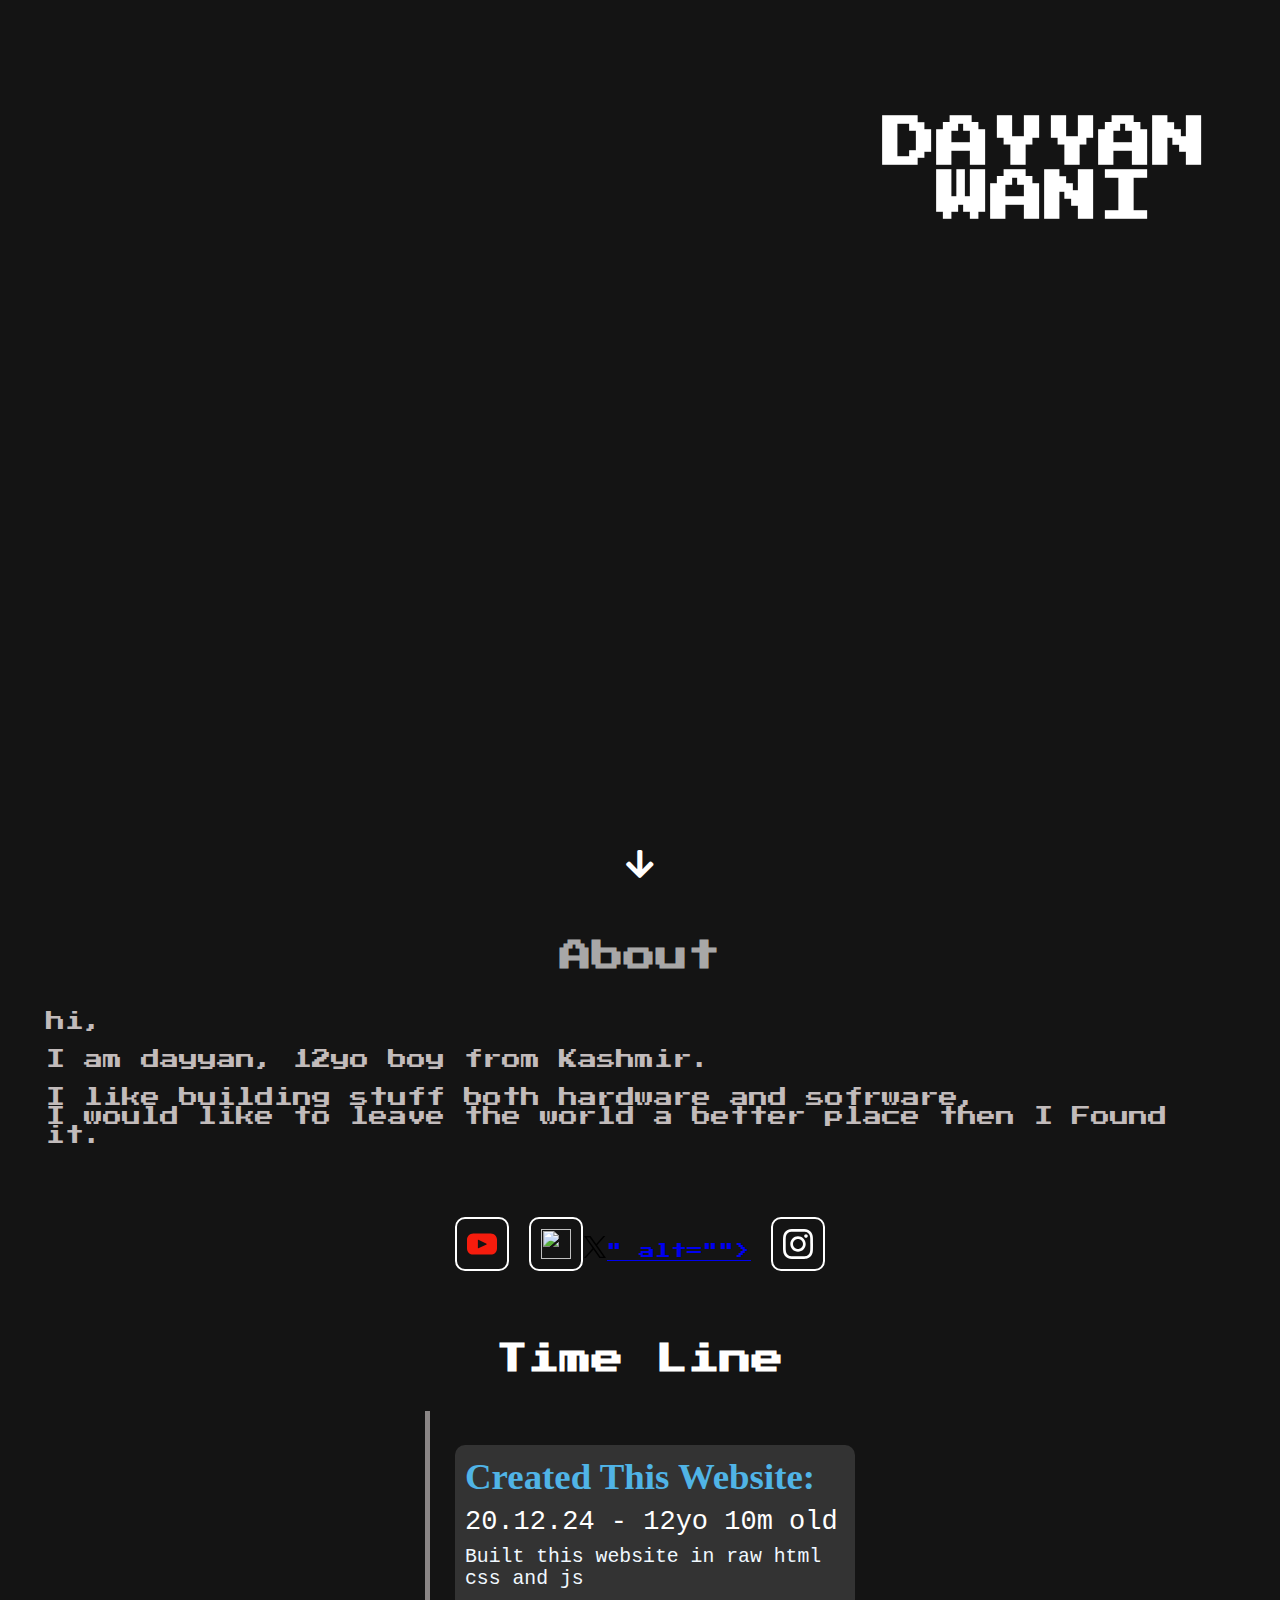
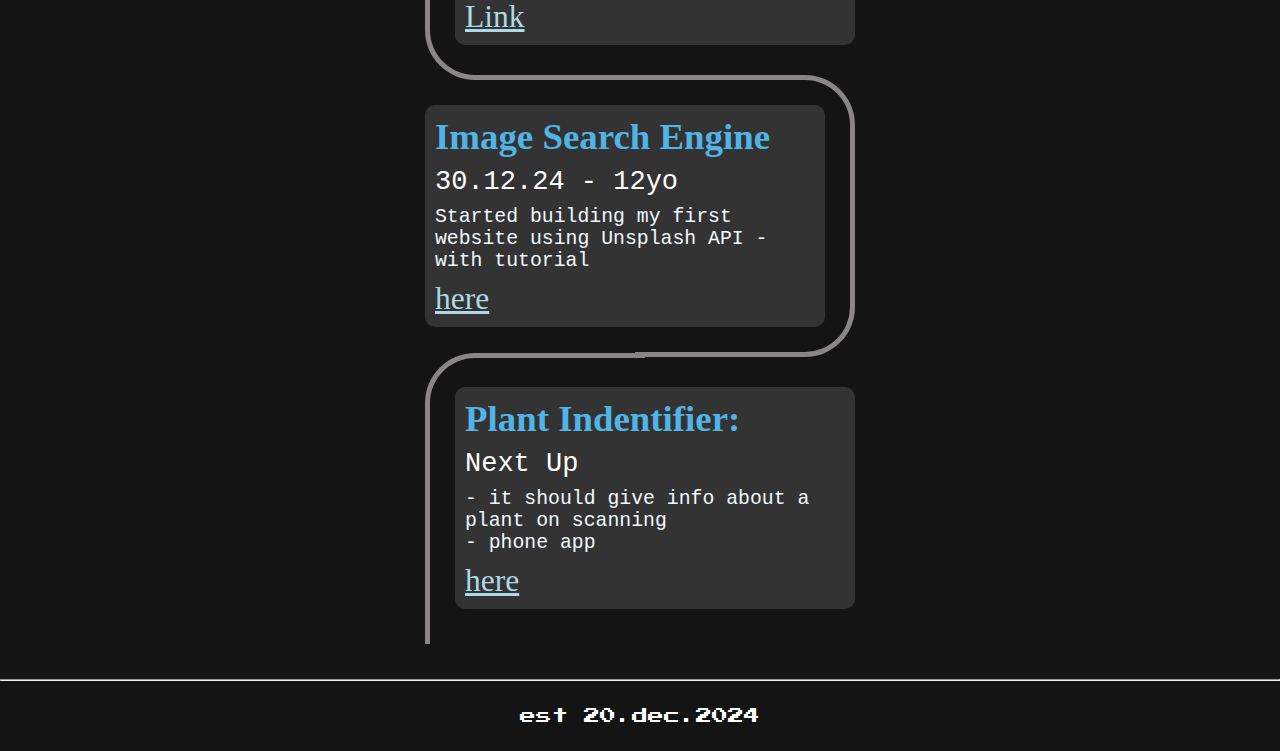
==== commit 1faa964e: "Update index.html" ====
--- a/index.html
+++ b/index.html
@@ -43,7 +43,7 @@
 
         <style>@import url('https://fonts.googleapis.com/css2?family=Jost:wght@200;300;400&display=swap');</style>
         <title>Dayyan Wani</title>
-        <link rel="icon" href="luffyhat.png" type="image/x-icon">
+        <link rel="icon" href="luffy hat 3 bg removed.png" type="image/x-icon">
 </head>
 <body>
     <!-- heading -->
@@ -77,7 +77,7 @@
 
             <a target="_blank" href="https://www.youtube.com/@aDayyanWani"><img id="about1" src="youtubelogo.svg" alt=""></a>
 
-            <a target="_blank"  href="https://x.com/DayyanWani"><img id="about2" src="X image.jpeg" alt=""></a>
+            <a target="_blank"  href="https://x.com/DayyanWani"><img id="about2" src="<?xml version="1.0" ?><svg xmlns="http://www.w3.org/2000/svg" xmlns:xlink="http://www.w3.org/1999/xlink" version="1.1" id="Layer_1" width="24px" height="24px" viewBox="0 0 24 24" style="enable-background:new 0 0 24 24;" xml:space="preserve"><path d="M14.095479,10.316482L22.286354,1h-1.940718l-7.115352,8.087682L7.551414,1H1l8.589488,12.231093L1,23h1.940717  l7.509372-8.542861L16.448587,23H23L14.095479,10.316482z M11.436522,13.338465l-0.871624-1.218704l-6.924311-9.68815h2.981339  l5.58978,7.82155l0.867949,1.218704l7.26506,10.166271h-2.981339L11.436522,13.338465z"/></svg>" alt=""></a>
 
             <a target="_blank"  href="https://www.instagram.com/dayyanwani/"><img id="about3" src="instagramlogo.svg" alt=""></a>
         </div>
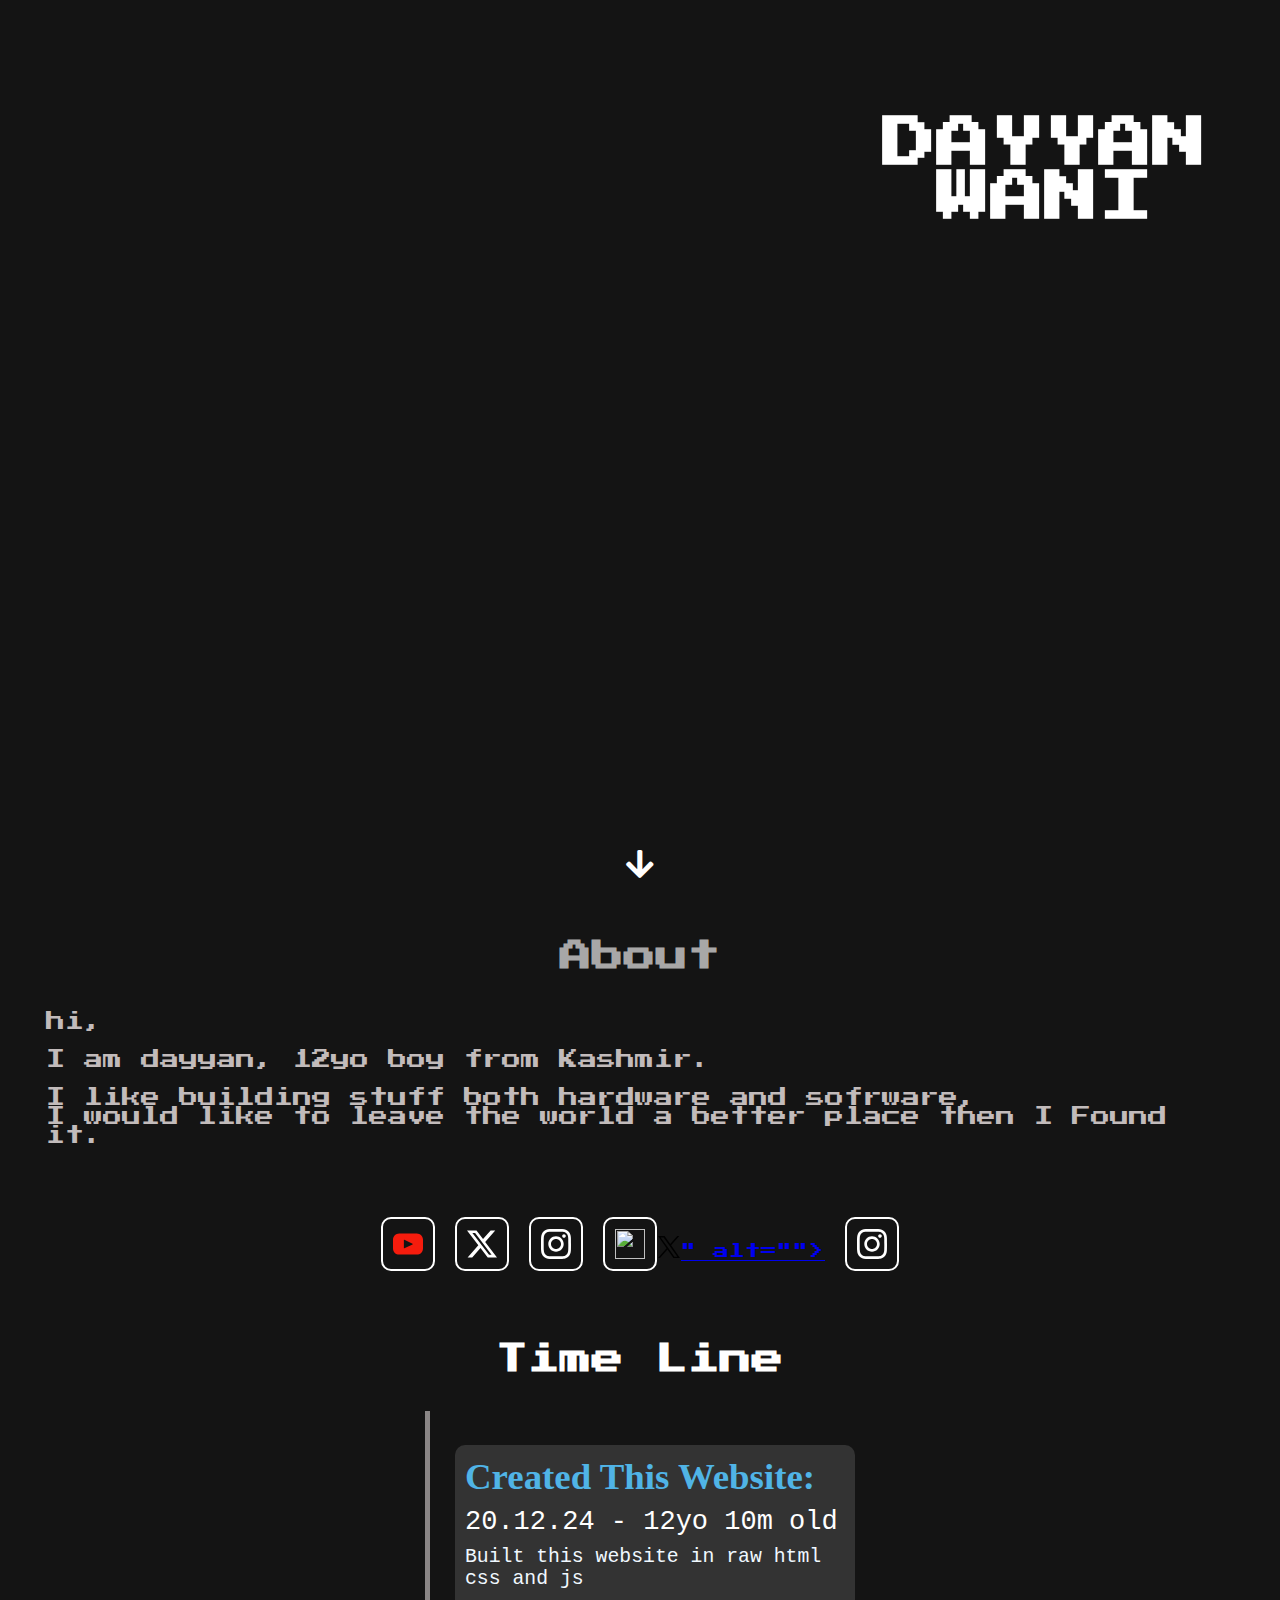
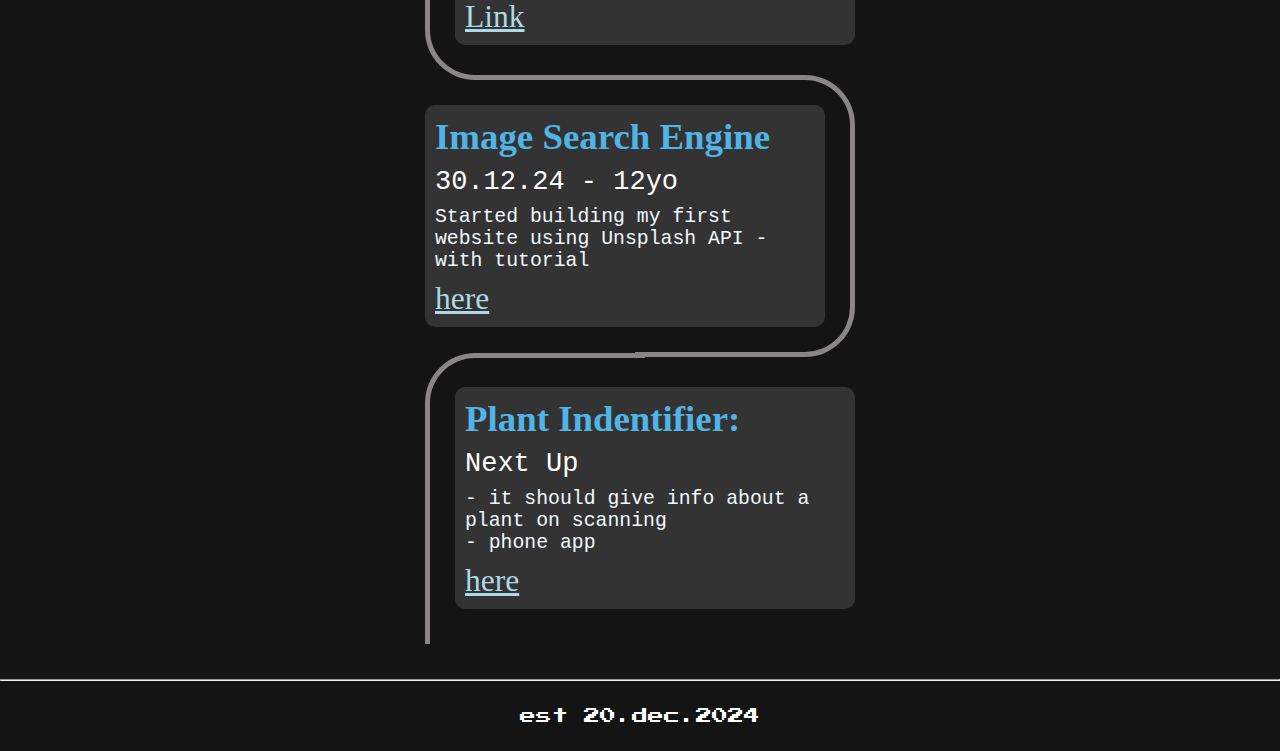
==== commit 832a189a: "Update index.html" ====
--- a/index.html
+++ b/index.html
@@ -77,6 +77,9 @@
 
             <a target="_blank" href="https://www.youtube.com/@aDayyanWani"><img id="about1" src="youtubelogo.svg" alt=""></a>
 
+            <a target="_blank"  href="https://x.com/DayyanWani"><img id="about2" src="xlogo.svg" alt=""></a>
+
+            <a target="_blank"  href="https://www.instagram.com/dayyanwani/"><img id="about3" src="instagramlogo.svg" alt=""></a>
             <a target="_blank"  href="https://x.com/DayyanWani"><img id="about2" src="<?xml version="1.0" ?><svg xmlns="http://www.w3.org/2000/svg" xmlns:xlink="http://www.w3.org/1999/xlink" version="1.1" id="Layer_1" width="24px" height="24px" viewBox="0 0 24 24" style="enable-background:new 0 0 24 24;" xml:space="preserve"><path d="M14.095479,10.316482L22.286354,1h-1.940718l-7.115352,8.087682L7.551414,1H1l8.589488,12.231093L1,23h1.940717  l7.509372-8.542861L16.448587,23H23L14.095479,10.316482z M11.436522,13.338465l-0.871624-1.218704l-6.924311-9.68815h2.981339  l5.58978,7.82155l0.867949,1.218704l7.26506,10.166271h-2.981339L11.436522,13.338465z"/></svg>" alt=""></a>
 
             <a target="_blank"  href="https://www.instagram.com/dayyanwani/"><img id="about3" src="instagramlogo.svg" alt=""></a>
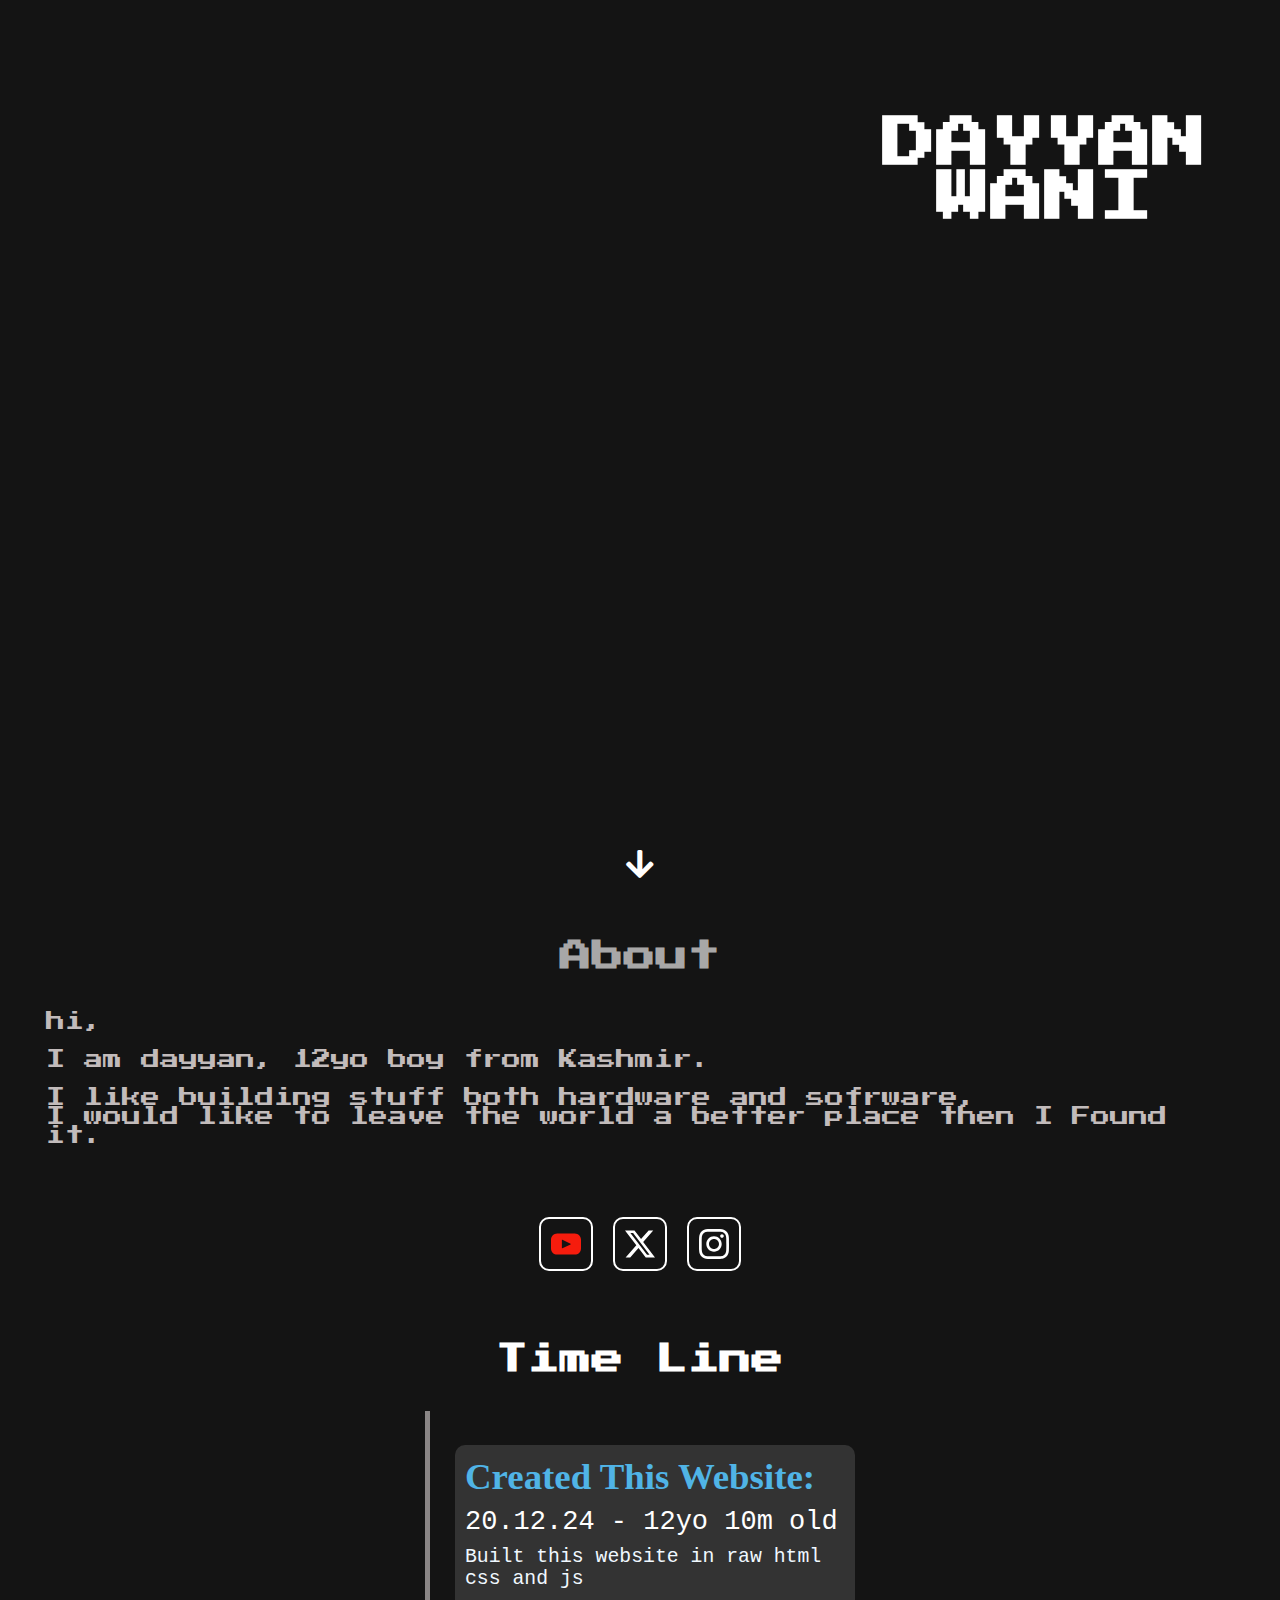
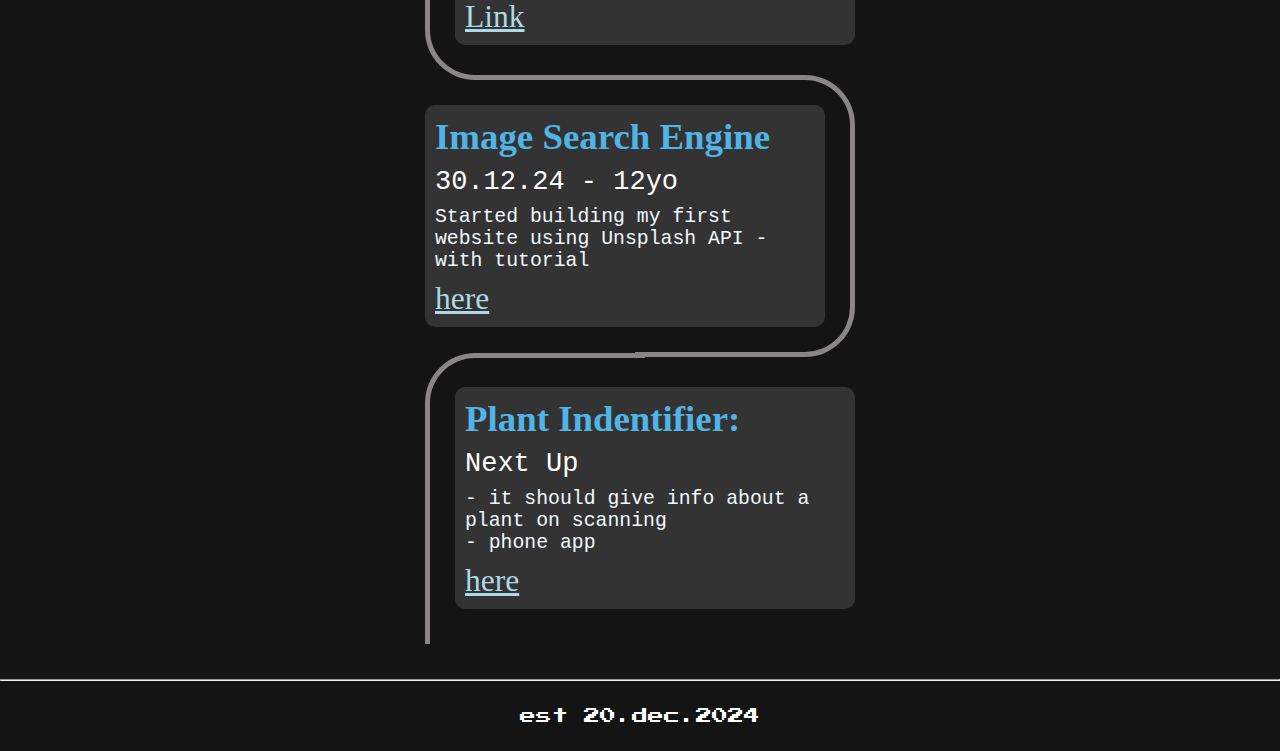
==== commit fdf4a84c: "Update index.html" ====
--- a/index.html
+++ b/index.html
@@ -80,9 +80,6 @@
             <a target="_blank"  href="https://x.com/DayyanWani"><img id="about2" src="xlogo.svg" alt=""></a>
 
             <a target="_blank"  href="https://www.instagram.com/dayyanwani/"><img id="about3" src="instagramlogo.svg" alt=""></a>
-            <a target="_blank"  href="https://x.com/DayyanWani"><img id="about2" src="<?xml version="1.0" ?><svg xmlns="http://www.w3.org/2000/svg" xmlns:xlink="http://www.w3.org/1999/xlink" version="1.1" id="Layer_1" width="24px" height="24px" viewBox="0 0 24 24" style="enable-background:new 0 0 24 24;" xml:space="preserve"><path d="M14.095479,10.316482L22.286354,1h-1.940718l-7.115352,8.087682L7.551414,1H1l8.589488,12.231093L1,23h1.940717  l7.509372-8.542861L16.448587,23H23L14.095479,10.316482z M11.436522,13.338465l-0.871624-1.218704l-6.924311-9.68815h2.981339  l5.58978,7.82155l0.867949,1.218704l7.26506,10.166271h-2.981339L11.436522,13.338465z"/></svg>" alt=""></a>
-
-            <a target="_blank"  href="https://www.instagram.com/dayyanwani/"><img id="about3" src="instagramlogo.svg" alt=""></a>
         </div>
     </div>
         <!-- <div class="notes">
